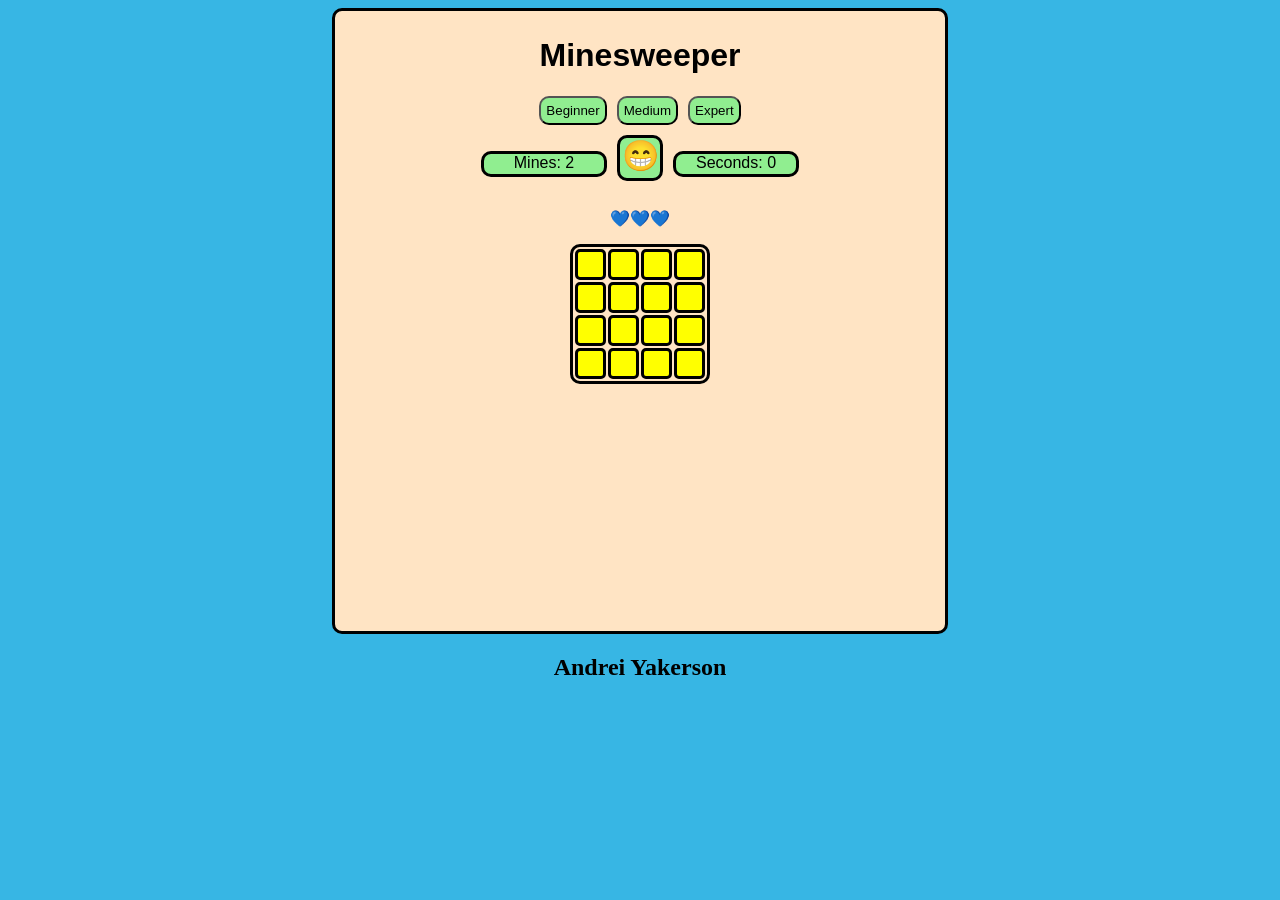
==== index.html @ 870b2e50 "Added timer" ====
<!DOCTYPE html>
<html lang="en">

<head>
    <meta charset="UTF-8">
    <meta name="viewport" content="width=device-width, initial-scale=1.0">
    <title>Minesweeper</title>
    <link rel="stylesheet" href="css/style.css">
</head>


<body onload="onInitGame()">
    
    <div class="header">
        <h1>Minesweeper</h1>

        <div class="levels">
            <button class="btn" onclick="onSetBeginner(this)">Beginner</button>
            <button class="btn" onclick="onSetMedium(this)">Medium</button>
            <button class="btn" onclick="onSetExpert(this)">Expert</button>
        </div>

        
        
        <div class="counts-conteiner">
            <p class="counts mines">Mines: <span></span></p>
            <div class="smiley" onclick="onInitGame()"></div>
            <p class="counts seconds">Seconds: <span></span></p>
        </div>

        <div>
            <p class="lives"></p>
        </div>
        
        
        <table>
            <tbody class="board"> 
            </tbody>
        </table>
    </div>

    <h2>Andrei Yakerson</h2>

    <script src="js/main.js"></script>
    <script src="js/utils.js"></script>
</body>

</html>
---- css/style.css ----
body {
    text-align: center;
    background-color: rgb(55, 182, 228)
}

h1 {
    font-family: 'Gill Sans', 'Gill Sans MT', Calibri, 'Trebuchet MS', sans-serif;
}

.header {
    background-color: bisque;
    padding: 5px;
    width: 600px;
    height: 610px;
    margin-left: auto;
    margin-right: auto;
    border-radius: 10px;
    border: solid;
}

table {
    border: solid;
    margin: auto;
    cursor: pointer;
    border-radius: 10px;
}

td {
    width: 23px;
    height: 23px;
    border: solid;
    border-color: black;
    border-radius: 5px;
    color: blue;

}

.covered:hover {
    scale: 1.2;
    transition: 0.3s;
}

td:not(hover) {
    transition: 0.3s;
}

.covered {
    border: solid;
    border-color: black;
    background-color: yellow;
}

.smiley {
    background-color: lightgreen;
    width: 40px;
    height: 40px;
    margin-bottom: 10px;
    font-size: 30px;
    border: solid;
    border-radius: 10px;
    cursor: pointer;
}

.boom {
    background-color: rgb(255, 0, 0);
}

.levels {
    display: flex;
    gap: 10px;
    justify-content: center;
    margin-bottom: 10px;
    cursor: pointer;
}

.btn {
    padding: 5px;
    background-color: lightgreen;
    border-radius: 10px;
    border-color: black;
    font-family: 'Gill Sans', 'Gill Sans MT', Calibri, 'Trebuchet MS', sans-serif;
}

.btn:hover {
    scale: 1.1;
    transition: 0.5s;
    cursor: pointer;
    background-color: beige;
}

.btn:not(hover) {
    transition: 0.5s;
}

.smiley:hover {
    scale: 1.1;
    border-radius: 50%;
    background-color: beige;
    transition: 0.5s;
}

.smiley:not(hove) {
    transition: 0.5s;
}

.counts {
    font-family: 'Gill Sans', 'Gill Sans MT', Calibri, 'Trebuchet MS', sans-serif;
    background-color: beige;
    width: 120px;
    height: 20px;
    border: solid;
    border-radius: 10px;
    background-color: lightgreen;

}

.counts:hover {
    cursor: default;
}

.counts-conteiner {
    display: flex;
    gap: 10px;
    justify-content: center;

}
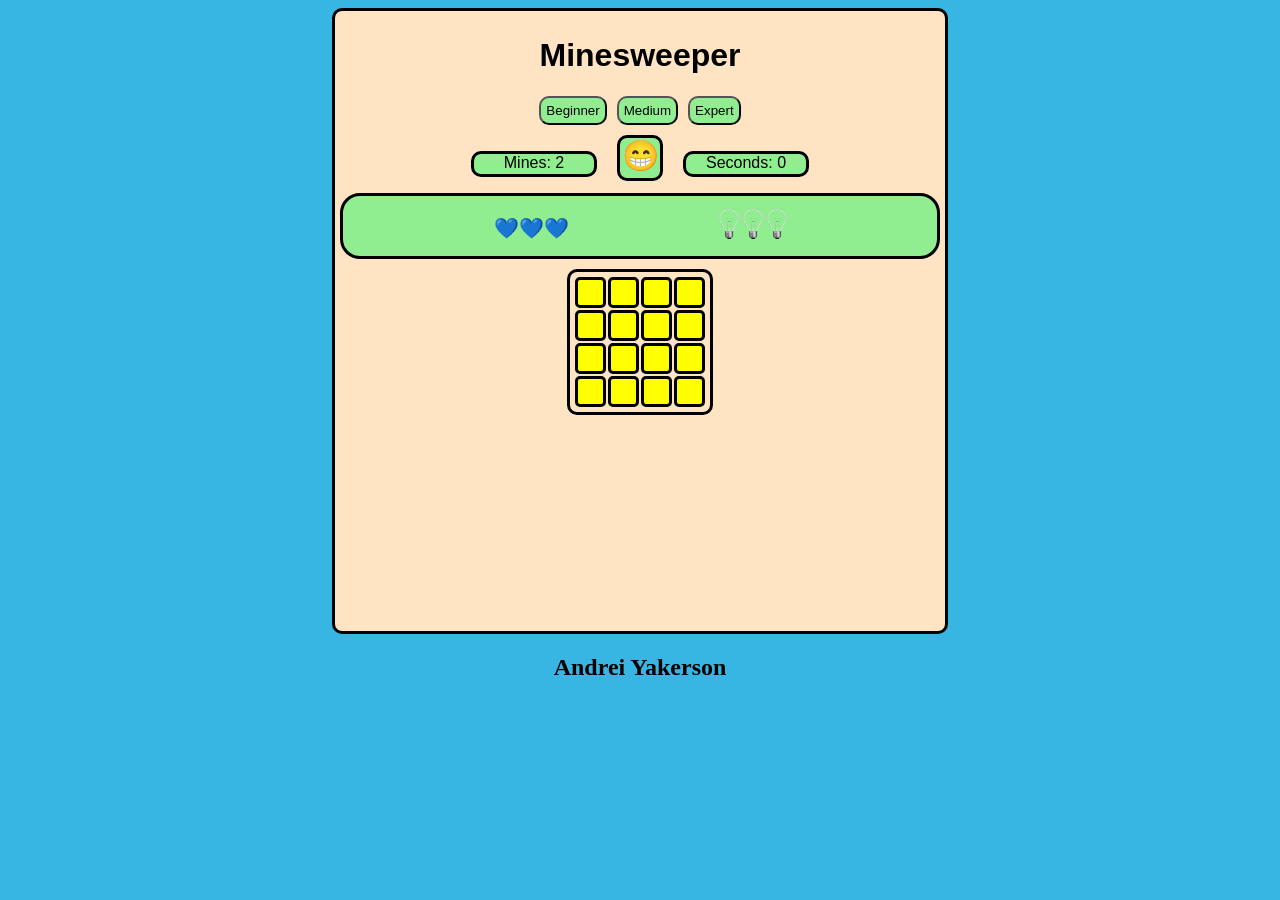
==== commit 19b740ae: "Added bulbs imgs (not working yet)" ====
--- a/index.html
+++ b/index.html
@@ -11,7 +11,7 @@
 
 <body onload="onInitGame()">
     
-    <div class="header">
+    <div class="game">
         <h1>Minesweeper</h1>
 
         <div class="levels">
@@ -19,19 +19,21 @@
             <button class="btn" onclick="onSetMedium(this)">Medium</button>
             <button class="btn" onclick="onSetExpert(this)">Expert</button>
         </div>
-
         
-        
-        <div class="counts-conteiner">
+        <div class="counts-container">
             <p class="counts mines">Mines: <span></span></p>
             <div class="smiley" onclick="onInitGame()"></div>
             <p class="counts seconds">Seconds: <span></span></p>
         </div>
 
-        <div>
+        <div class="lives-container">
             <p class="lives"></p>
+            <div class="bulbs">
+                <img src="img/bulbOff.png" onclick="onBulbClick(this)">
+                <img src="img/bulbOff.png" onclick="onBulbClick(this)">
+                <img src="img/bulbOff.png" onclick="onBulbClick(this)">
+            </div>
         </div>
-        
         
         <table>
             <tbody class="board"> 
--- a/css/style.css
+++ b/css/style.css
@@ -7,7 +7,7 @@
     font-family: 'Gill Sans', 'Gill Sans MT', Calibri, 'Trebuchet MS', sans-serif;
 }
 
-.header {
+.game {
     background-color: bisque;
     padding: 5px;
     width: 600px;
@@ -20,6 +20,7 @@
 
 table {
     border: solid;
+    padding: 3px;
     margin: auto;
     cursor: pointer;
     border-radius: 10px;
@@ -32,15 +33,14 @@
     border-color: black;
     border-radius: 5px;
     color: blue;
+}
 
+td:not(hover) {
+    transition: 0.3s;
 }
 
 .covered:hover {
     scale: 1.2;
-    transition: 0.3s;
-}
-
-td:not(hover) {
     transition: 0.3s;
 }
 
@@ -59,6 +59,17 @@
     border: solid;
     border-radius: 10px;
     cursor: pointer;
+}
+
+.smiley:hover {
+    scale: 1.1;
+    border-radius: 50%;
+    background-color: beige;
+    transition: 0.5s;
+}
+
+.smiley:not(hove) {
+    transition: 0.5s;
 }
 
 .boom {
@@ -92,17 +103,6 @@
     transition: 0.5s;
 }
 
-.smiley:hover {
-    scale: 1.1;
-    border-radius: 50%;
-    background-color: beige;
-    transition: 0.5s;
-}
-
-.smiley:not(hove) {
-    transition: 0.5s;
-}
-
 .counts {
     font-family: 'Gill Sans', 'Gill Sans MT', Calibri, 'Trebuchet MS', sans-serif;
     background-color: beige;
@@ -111,16 +111,38 @@
     border: solid;
     border-radius: 10px;
     background-color: lightgreen;
-
 }
 
 .counts:hover {
     cursor: default;
 }
 
-.counts-conteiner {
+.counts-container {
     display: flex;
-    gap: 10px;
+    gap: 20px;
     justify-content: center;
+}
 
+.lives-container {
+    background-color: lightgreen;
+    border: solid;
+    border-radius: 20px;
+    height: 60px;
+    margin-bottom: 10px;
+    display: flex;
+    justify-content: center;
+    gap: 150px;
+}
+
+img {
+    width: 20px;
+    height: 30px;
+}
+
+.lives {
+    font-size: 20px;
+}
+
+.bulbs {
+    align-content: center;
 }
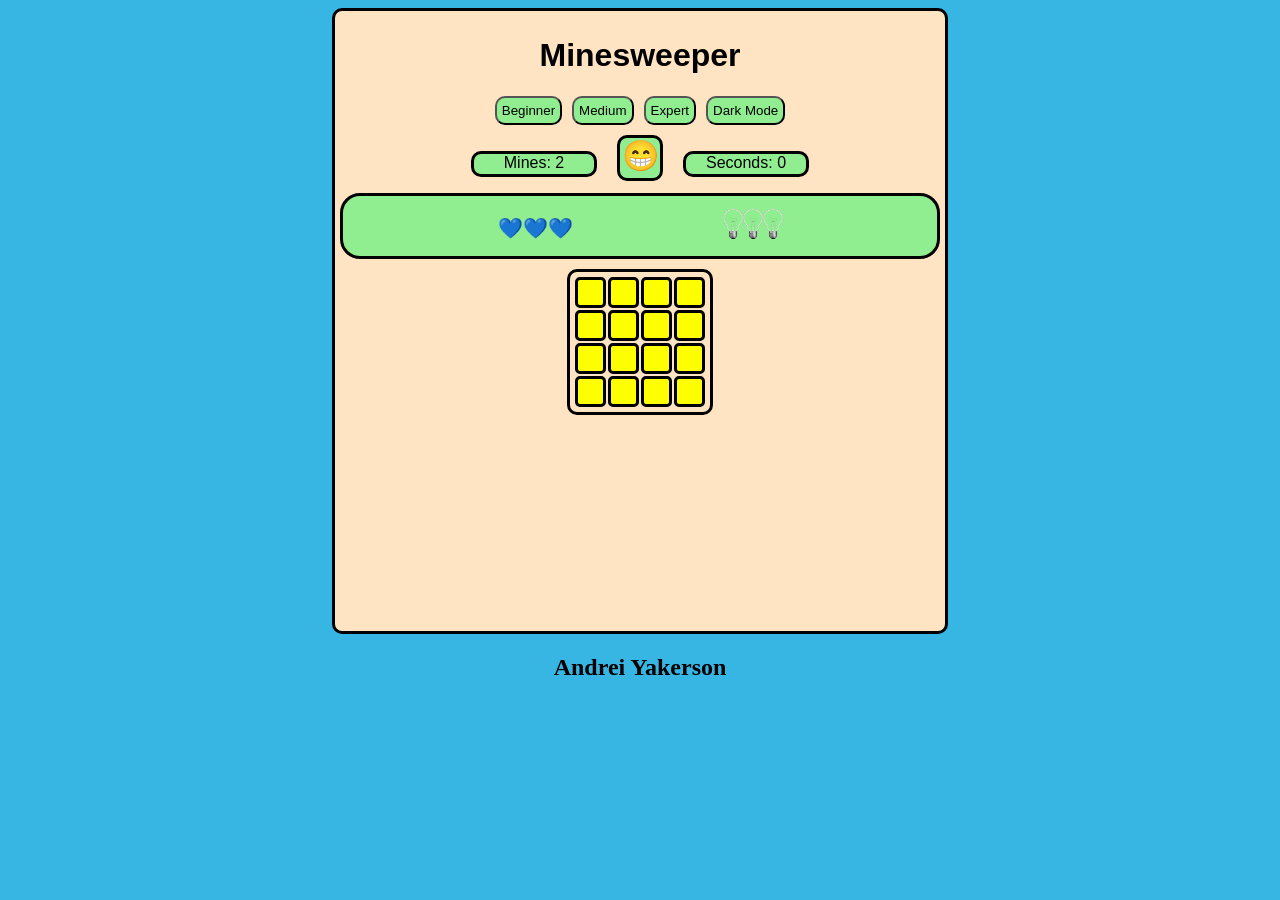
==== commit 74172533: "Added hints + dark Mode" ====
--- a/index.html
+++ b/index.html
@@ -6,6 +6,7 @@
     <meta name="viewport" content="width=device-width, initial-scale=1.0">
     <title>Minesweeper</title>
     <link rel="stylesheet" href="css/style.css">
+
 </head>
 
 
@@ -13,11 +14,12 @@
     
     <div class="game">
         <h1>Minesweeper</h1>
-
+        
         <div class="levels">
             <button class="btn" onclick="onSetBeginner(this)">Beginner</button>
             <button class="btn" onclick="onSetMedium(this)">Medium</button>
             <button class="btn" onclick="onSetExpert(this)">Expert</button>
+            <button class="btn dark-btn" onclick="darkMode(this)">Dark Mode</button>
         </div>
         
         <div class="counts-container">
@@ -29,9 +31,7 @@
         <div class="lives-container">
             <p class="lives"></p>
             <div class="bulbs">
-                <img src="img/bulbOff.png" onclick="onBulbClick(this)">
-                <img src="img/bulbOff.png" onclick="onBulbClick(this)">
-                <img src="img/bulbOff.png" onclick="onBulbClick(this)">
+
             </div>
         </div>
         
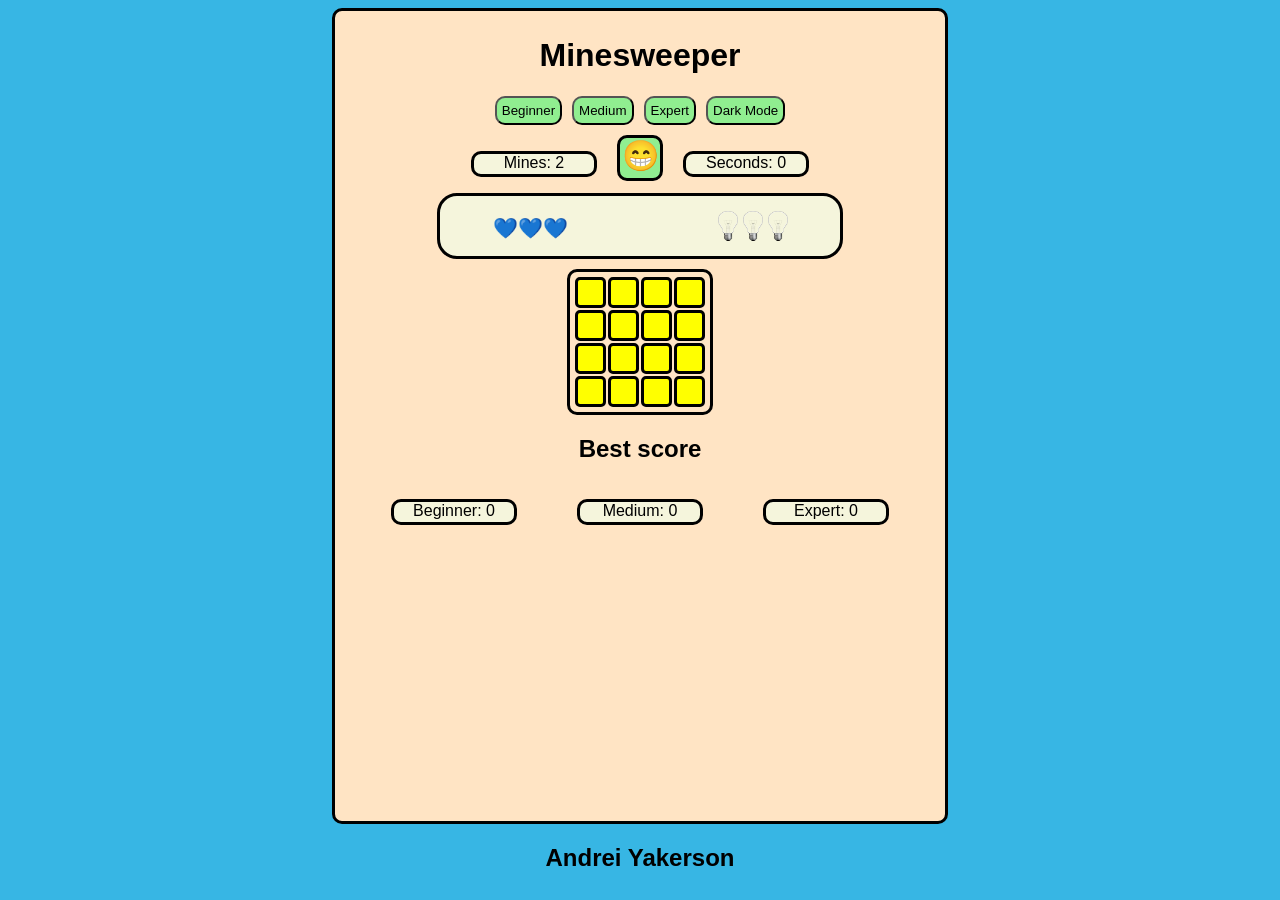
==== commit 81d045e4: "Added scoreboard" ====
--- a/index.html
+++ b/index.html
@@ -39,6 +39,13 @@
             <tbody class="board"> 
             </tbody>
         </table>
+
+        <h2>Best score</h2>
+        <div class="scoreboard">
+           <p class="beginner counts">Beginner: <span></span></p> 
+           <p class="medium counts">Medium: <span></span></p> 
+           <p class="expert counts">Expert: <span></span></p> 
+        </div>
     </div>
 
     <h2>Andrei Yakerson</h2>
--- a/css/style.css
+++ b/css/style.css
@@ -7,11 +7,17 @@
     font-family: 'Gill Sans', 'Gill Sans MT', Calibri, 'Trebuchet MS', sans-serif;
 }
 
+h2 {
+    font-family: 'Gill Sans', 'Gill Sans MT', Calibri, 'Trebuchet MS', sans-serif;
+}
+
+
+
 .game {
     background-color: bisque;
     padding: 5px;
     width: 600px;
-    height: 610px;
+    height: 800px;
     margin-left: auto;
     margin-right: auto;
     border-radius: 10px;
@@ -40,6 +46,7 @@
 }
 
 .covered:hover {
+    background-color: lightgreen;
     scale: 1.2;
     transition: 0.3s;
 }
@@ -80,6 +87,7 @@
     display: flex;
     gap: 10px;
     justify-content: center;
+    align-items: center;
     margin-bottom: 10px;
     cursor: pointer;
 }
@@ -110,7 +118,6 @@
     height: 20px;
     border: solid;
     border-radius: 10px;
-    background-color: lightgreen;
 }
 
 .counts:hover {
@@ -124,7 +131,7 @@
 }
 
 .lives-container {
-    background-color: lightgreen;
+    background-color:  beige;
     border: solid;
     border-radius: 20px;
     height: 60px;
@@ -132,6 +139,9 @@
     display: flex;
     justify-content: center;
     gap: 150px;
+    width: 400px;
+    margin-left: auto;
+    margin-right: auto;
 }
 
 img {
@@ -145,4 +155,13 @@
 
 .bulbs {
     align-content: center;
+    display: flex;
+    align-items: center;
+    gap: 5px;
+}
+
+.scoreboard {
+    display: flex;
+    gap: 60px;
+    justify-content: center;
 }
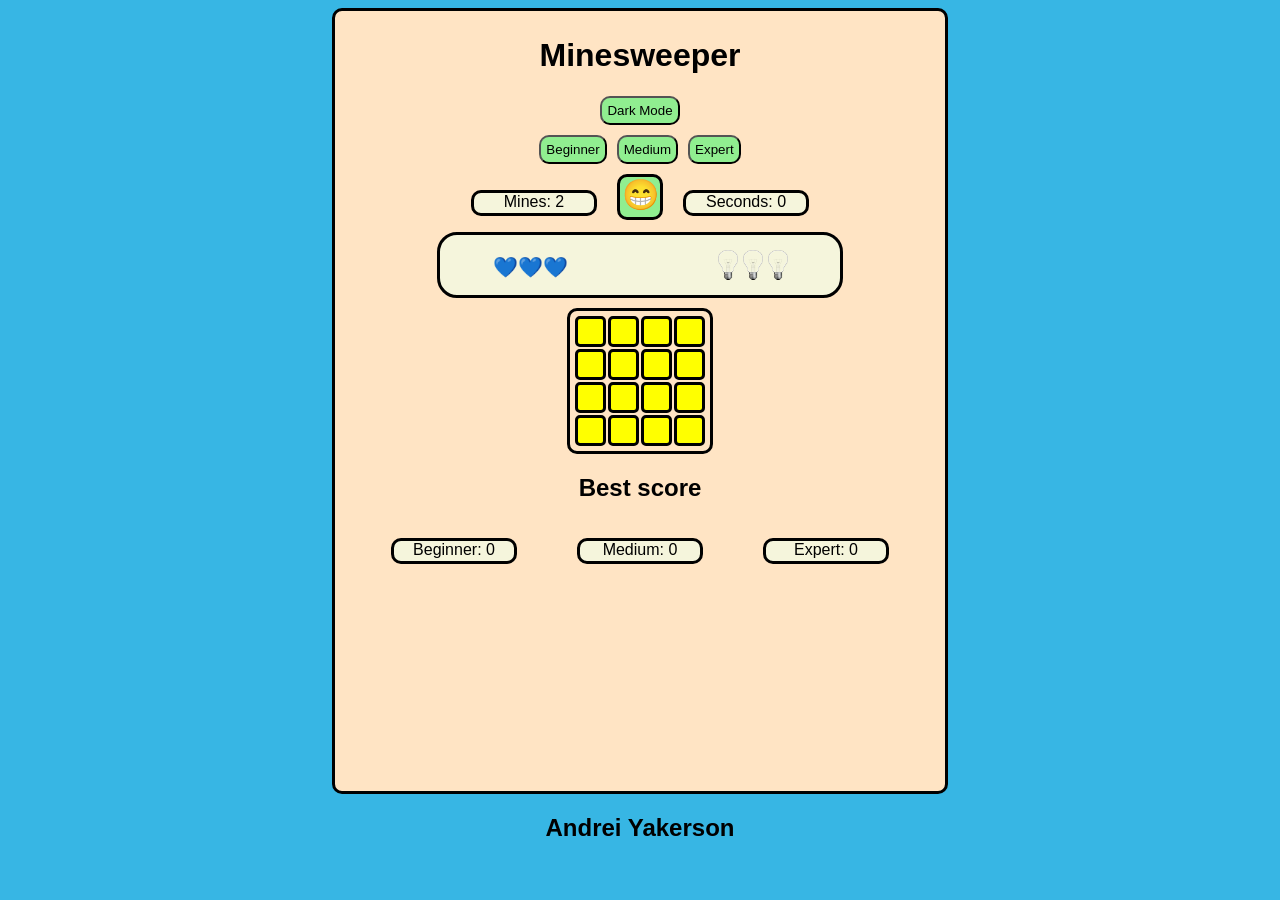
==== commit a9883245: "Added sound effects" ====
--- a/index.html
+++ b/index.html
@@ -9,17 +9,16 @@
 
 </head>
 
-
 <body onload="onInitGame()">
     
     <div class="game">
         <h1>Minesweeper</h1>
         
+        <button class="btn dark-btn" onclick="onDarkMode(this)">Dark Mode</button>
         <div class="levels">
             <button class="btn" onclick="onSetBeginner(this)">Beginner</button>
             <button class="btn" onclick="onSetMedium(this)">Medium</button>
             <button class="btn" onclick="onSetExpert(this)">Expert</button>
-            <button class="btn dark-btn" onclick="darkMode(this)">Dark Mode</button>
         </div>
         
         <div class="counts-container">
@@ -51,7 +50,9 @@
     <h2>Andrei Yakerson</h2>
 
     <script src="js/main.js"></script>
-    <script src="js/utils.js"></script>
+    <script src="js/secondary.js"></script>
+    <script src="js/btns.js"></script>
+    <script src="js/render.js"></script>
 </body>
 
 </html>
--- a/css/style.css
+++ b/css/style.css
@@ -11,13 +11,11 @@
     font-family: 'Gill Sans', 'Gill Sans MT', Calibri, 'Trebuchet MS', sans-serif;
 }
 
-
-
 .game {
     background-color: bisque;
     padding: 5px;
     width: 600px;
-    height: 800px;
+    height: 770px;
     margin-left: auto;
     margin-right: auto;
     border-radius: 10px;
@@ -164,4 +162,8 @@
     display: flex;
     gap: 60px;
     justify-content: center;
+}
+
+.dark-btn {
+    margin-bottom: 10px;
 }
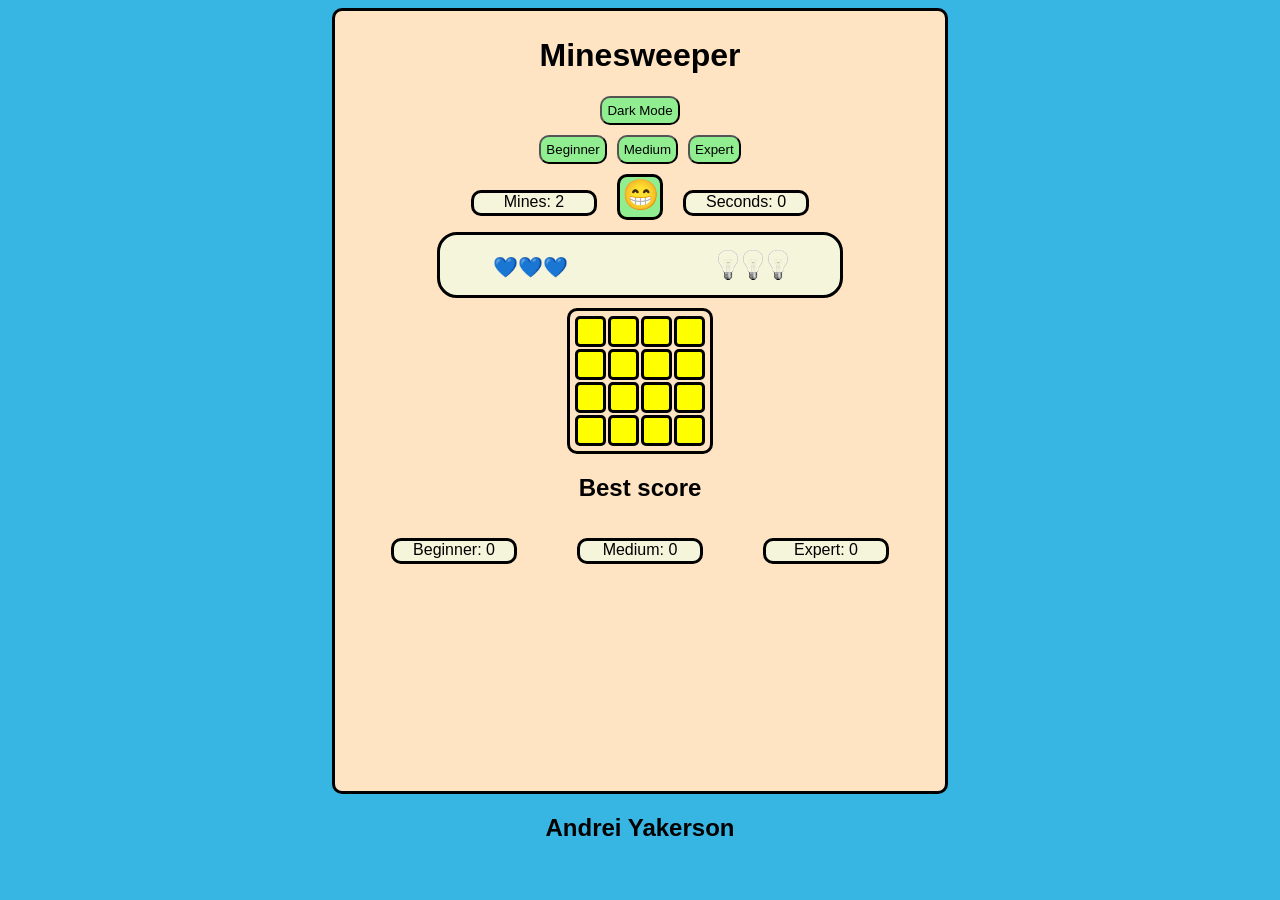
==== commit ae712da1: "fixed bulbs and first cell" ====
--- a/index.html
+++ b/index.html
@@ -10,17 +10,17 @@
 </head>
 
 <body onload="onInitGame()">
-    
+
     <div class="game">
         <h1>Minesweeper</h1>
-        
+
         <button class="btn dark-btn" onclick="onDarkMode(this)">Dark Mode</button>
         <div class="levels">
             <button class="btn" onclick="onSetBeginner(this)">Beginner</button>
             <button class="btn" onclick="onSetMedium(this)">Medium</button>
             <button class="btn" onclick="onSetExpert(this)">Expert</button>
         </div>
-        
+
         <div class="counts-container">
             <p class="counts mines">Mines: <span></span></p>
             <div class="smiley" onclick="onInitGame()"></div>
@@ -33,17 +33,17 @@
 
             </div>
         </div>
-        
+
         <table>
-            <tbody class="board"> 
+            <tbody class="board">
             </tbody>
         </table>
 
         <h2>Best score</h2>
         <div class="scoreboard">
-           <p class="beginner counts">Beginner: <span></span></p> 
-           <p class="medium counts">Medium: <span></span></p> 
-           <p class="expert counts">Expert: <span></span></p> 
+            <p class="beginner counts">Beginner: <span></span></p>
+            <p class="medium counts">Medium: <span></span></p>
+            <p class="expert counts">Expert: <span></span></p>
         </div>
     </div>
 
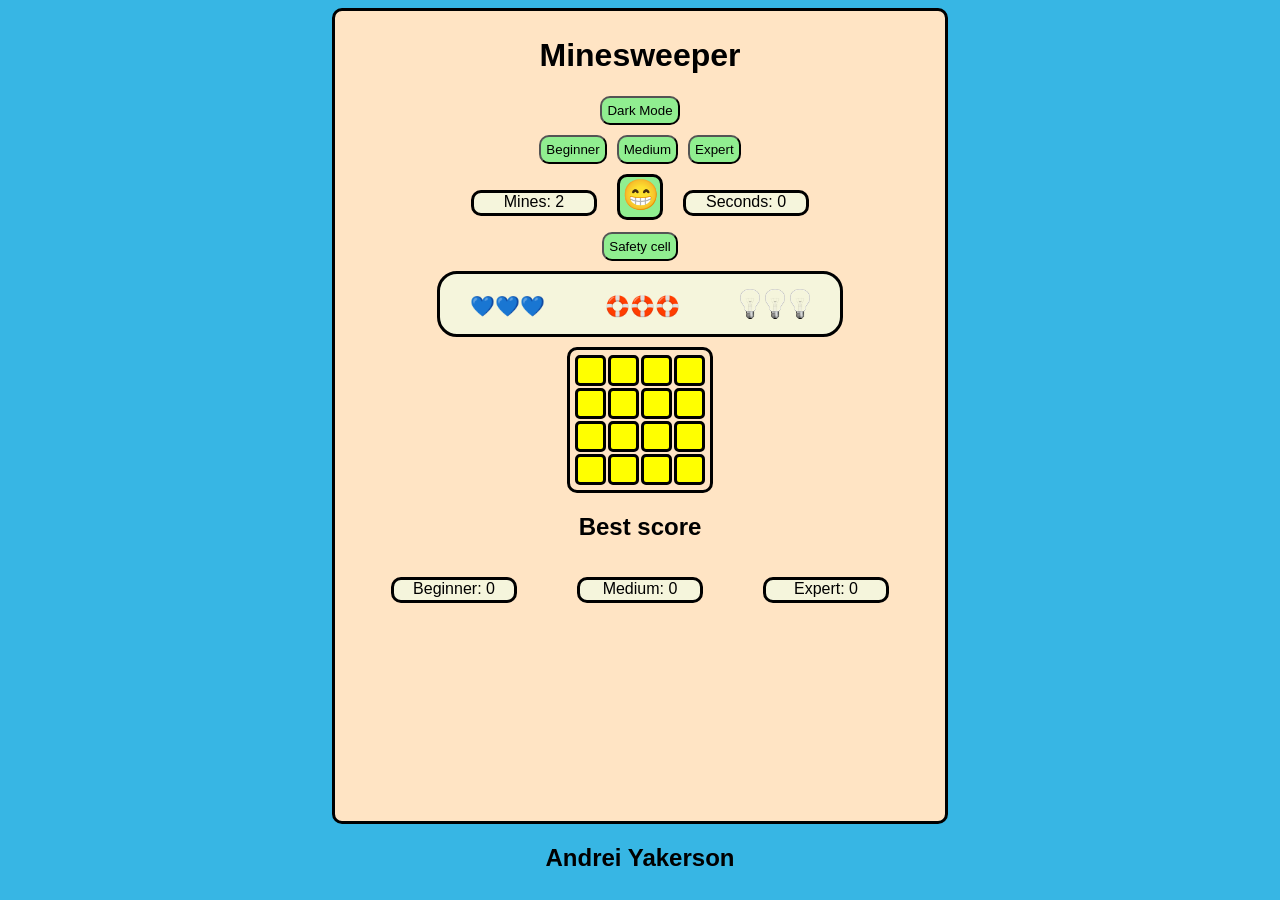
==== commit c832fc0c: "Added safety cells" ====
--- a/index.html
+++ b/index.html
@@ -26,9 +26,11 @@
             <div class="smiley" onclick="onInitGame()"></div>
             <p class="counts seconds">Seconds: <span></span></p>
         </div>
-
+        
+        <button class="btn safe-btn" onclick="onSafeClick()">Safety cell</button>
         <div class="lives-container">
             <p class="lives"></p>
+            <p class="safes"></p>
             <div class="bulbs">
 
             </div>
--- a/css/style.css
+++ b/css/style.css
@@ -15,7 +15,7 @@
     background-color: bisque;
     padding: 5px;
     width: 600px;
-    height: 770px;
+    height: 800px;
     margin-left: auto;
     margin-right: auto;
     border-radius: 10px;
@@ -129,14 +129,15 @@
 }
 
 .lives-container {
-    background-color:  beige;
+    text-align: center;
+    background-color: beige;
     border: solid;
     border-radius: 20px;
     height: 60px;
     margin-bottom: 10px;
     display: flex;
     justify-content: center;
-    gap: 150px;
+    gap: 60px;
     width: 400px;
     margin-left: auto;
     margin-right: auto;
@@ -148,6 +149,10 @@
 }
 
 .lives {
+    font-size: 20px;
+}
+
+.safes {
     font-size: 20px;
 }
 
@@ -166,4 +171,12 @@
 
 .dark-btn {
     margin-bottom: 10px;
+}
+
+.safe-btn {
+    margin-bottom: 10px;
+}
+
+.marked-safe {
+    background-color: blue;
 }
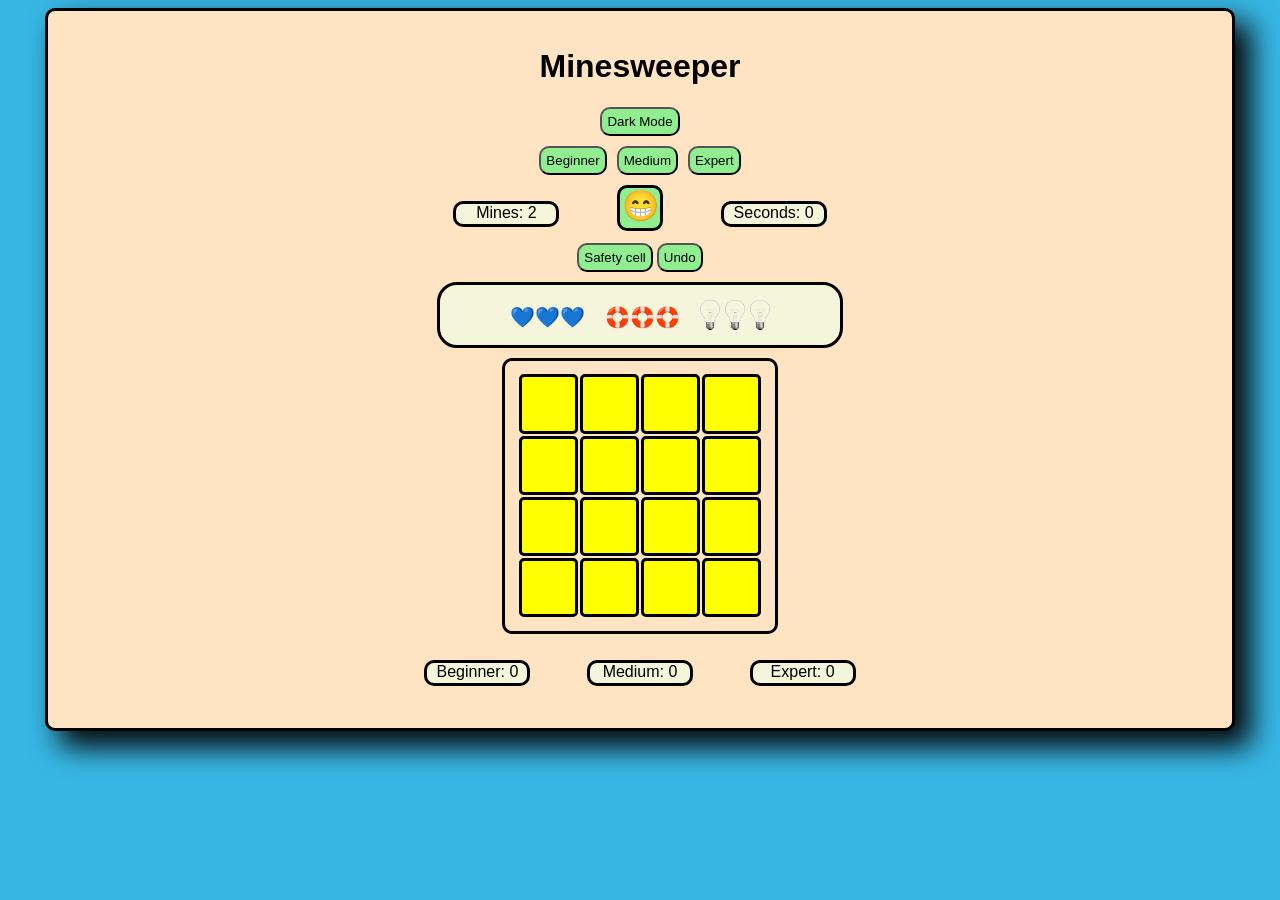
==== commit 77b794d4: "mobile UI test" ====
--- a/index.html
+++ b/index.html
@@ -27,7 +27,11 @@
             <p class="counts seconds">Seconds: <span></span></p>
         </div>
         
-        <button class="btn safe-btn" onclick="onSafeClick()">Safety cell</button>
+        <div class="help-container">
+            <button class="btn safe-btn" onclick="onSafeClick()">Safety cell</button>
+            <button class="btn undo-btn" onclick="onUndoClick()">Undo</button>
+        </div>
+
         <div class="lives-container">
             <p class="lives"></p>
             <p class="safes"></p>
@@ -41,7 +45,7 @@
             </tbody>
         </table>
 
-        <h2>Best score</h2>
+        <!-- <h2>Best score</h2> -->
         <div class="scoreboard">
             <p class="beginner counts">Beginner: <span></span></p>
             <p class="medium counts">Medium: <span></span></p>
@@ -49,7 +53,7 @@
         </div>
     </div>
 
-    <h2>Andrei Yakerson</h2>
+    <!-- <h2>Andrei Yakerson</h2> -->
 
     <script src="js/main.js"></script>
     <script src="js/secondary.js"></script>
--- a/css/style.css
+++ b/css/style.css
@@ -1,38 +1,39 @@
 body {
+    display: flex;
+    justify-content: center;
     text-align: center;
     background-color: rgb(55, 182, 228)
+    
 }
 
-h1 {
-    font-family: 'Gill Sans', 'Gill Sans MT', Calibri, 'Trebuchet MS', sans-serif;
-}
-
-h2 {
+h1, h2 {
     font-family: 'Gill Sans', 'Gill Sans MT', Calibri, 'Trebuchet MS', sans-serif;
 }
 
 .game {
     background-color: bisque;
-    padding: 5px;
-    width: 600px;
-    height: 800px;
-    margin-left: auto;
-    margin-right: auto;
+    padding: 1rem;
+    width: 90vw;
+    height: 100%;
+    margin-inline: auto;
     border-radius: 10px;
     border: solid;
+    box-shadow: 15px 15px 29px 1px #060606;
 }
 
 table {
     border: solid;
-    padding: 3px;
+    padding: 1%;
     margin: auto;
     cursor: pointer;
     border-radius: 10px;
+    
 }
 
 td {
-    width: 23px;
-    height: 23px;
+    width: 4vw;
+    height: 4vw;
+    font-size: x-small;
     border: solid;
     border-color: black;
     border-radius: 5px;
@@ -112,7 +113,8 @@
 .counts {
     font-family: 'Gill Sans', 'Gill Sans MT', Calibri, 'Trebuchet MS', sans-serif;
     background-color: beige;
-    width: 120px;
+    min-width: 100px;
+    flex-wrap: nowrap;
     height: 20px;
     border: solid;
     border-radius: 10px;
@@ -124,21 +126,25 @@
 
 .counts-container {
     display: flex;
-    gap: 20px;
+    gap: 5%;
     justify-content: center;
 }
 
 .lives-container {
+    display: flex;
+    justify-content: center;
     text-align: center;
+
+    max-width: 400px;
+    min-width: 300px;
+
+
     background-color: beige;
     border: solid;
     border-radius: 20px;
     height: 60px;
     margin-bottom: 10px;
-    display: flex;
-    justify-content: center;
-    gap: 60px;
-    width: 400px;
+    gap: 5%;
     margin-left: auto;
     margin-right: auto;
 }
@@ -165,9 +171,12 @@
 
 .scoreboard {
     display: flex;
-    gap: 60px;
+    gap: 5%;
     justify-content: center;
+    padding: 10px;
+    min-width: 20px;
 }
+
 
 .dark-btn {
     margin-bottom: 10px;
